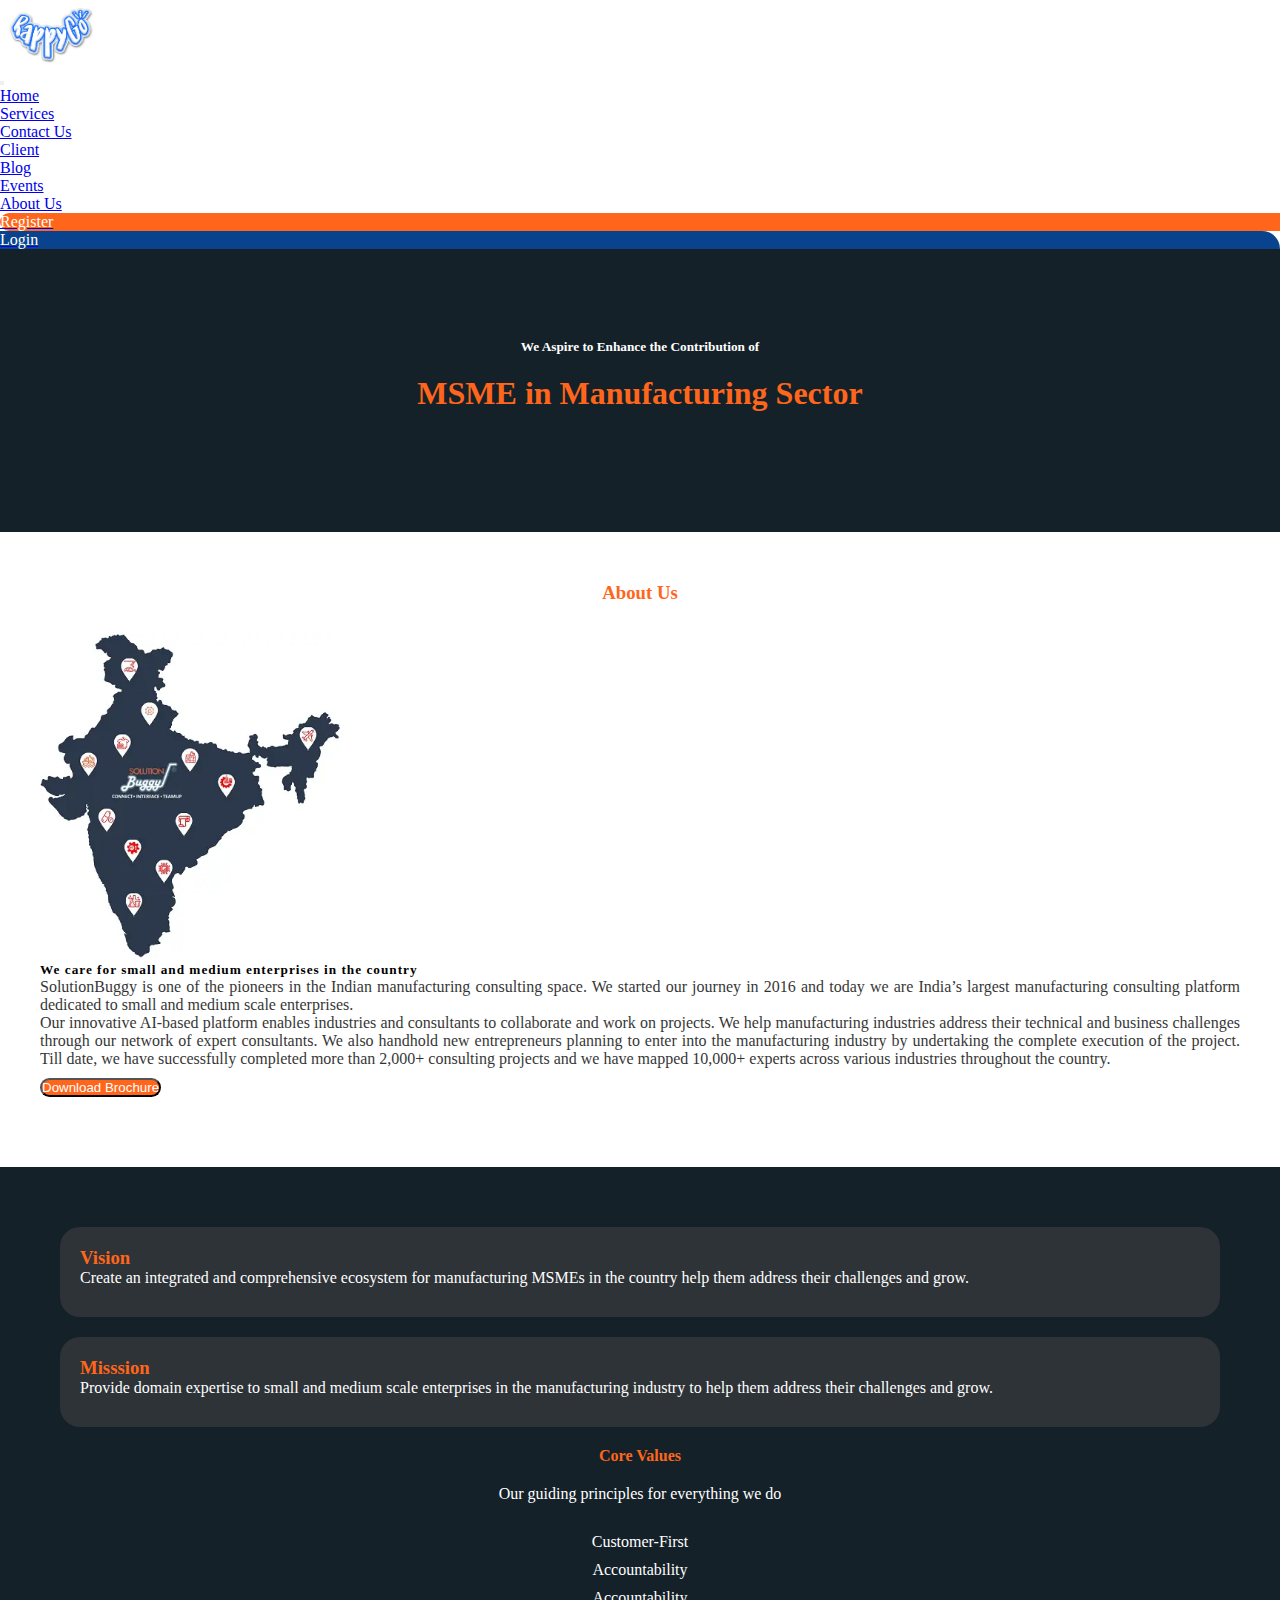
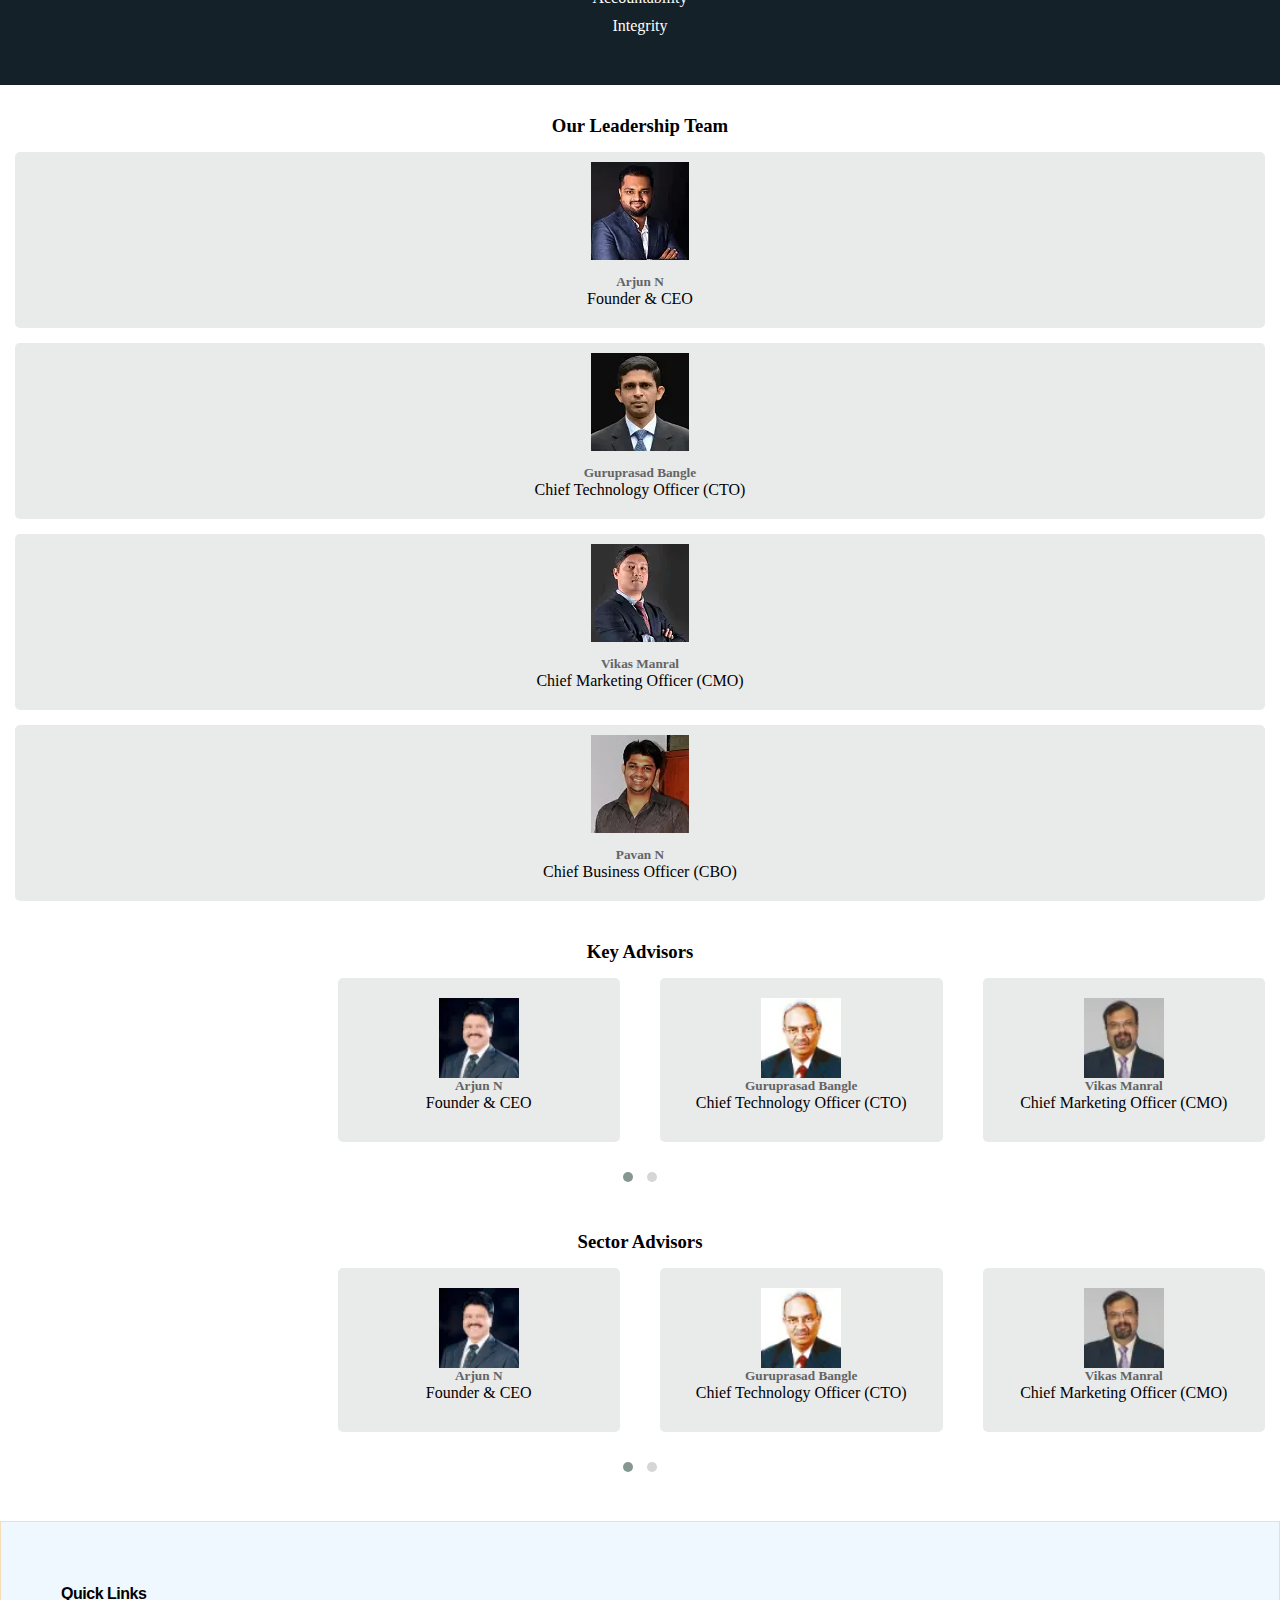
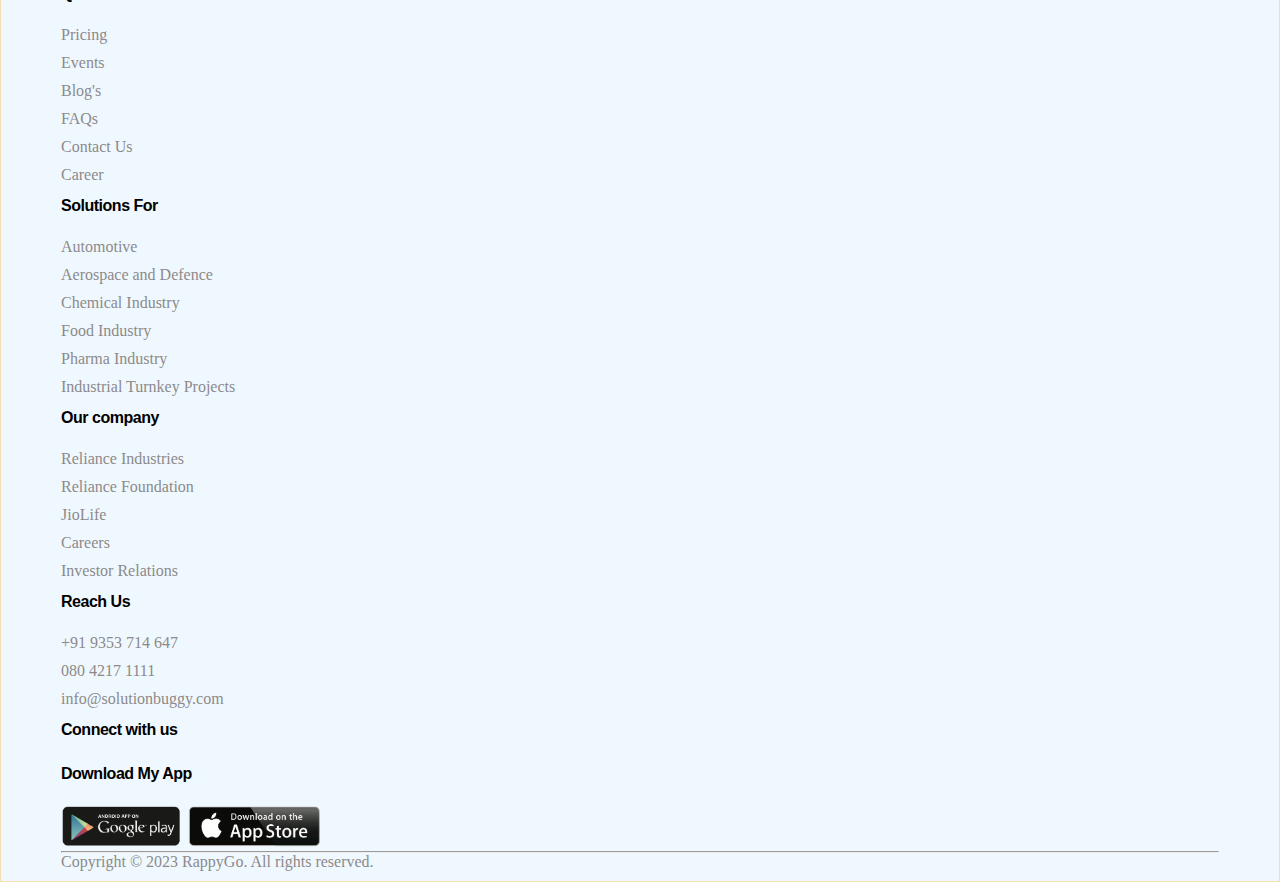
==== about.html @ e5d465ed "first commit" ====
<!DOCTYPE html>
<html lang="en">

<head>
    <meta charset="UTF-8">
    <meta http-equiv="X-UA-Compatible" content="IE=edge">
    <meta name="viewport" content="width=device-width, initial-scale=1.0">
    <title>RappyGo</title>
    <link href="https://cdn.jsdelivr.net/npm/bootstrap@5.0.2/dist/css/bootstrap.min.css" rel="stylesheet"
        integrity="sha384-EVSTQN3/azprG1Anm3QDgpJLIm9Nao0Yz1ztcQTwFspd3yD65VohhpuuCOmLASjC" crossorigin="anonymous">
    <link rel="stylesheet" href="https://cdnjs.cloudflare.com/ajax/libs/OwlCarousel2/2.3.4/assets/owl.carousel.min.css"
        integrity="sha512-tS3S5qG0BlhnQROyJXvNjeEM4UpMXHrQfTGmbQ1gKmelCxlSEBUaxhRBj/EFTzpbP4RVSrpEikbmdJobCvhE3g=="
        crossorigin="anonymous" referrerpolicy="no-referrer" />
    <link rel="stylesheet"
        href="https://cdnjs.cloudflare.com/ajax/libs/OwlCarousel2/2.3.4/assets/owl.theme.default.min.css"
        integrity="sha512-sMXtMNL1zRzolHYKEujM2AqCLUR9F2C4/05cdbxjjLSRvMQIciEPCQZo++nk7go3BtSuK9kfa/s+a4f4i5pLkw=="
        crossorigin="anonymous" referrerpolicy="no-referrer" />
    <link rel="stylesheet" href="https://cdnjs.cloudflare.com/ajax/libs/font-awesome/6.4.0/css/all.min.css"
        integrity="sha512-iecdLmaskl7CVkqkXNQ/ZH/XLlvWZOJyj7Yy7tcenmpD1ypASozpmT/E0iPtmFIB46ZmdtAc9eNBvH0H/ZpiBw=="
        crossorigin="anonymous" referrerpolicy="no-referrer" />
    <link rel="stylesheet" href="style.css">
</head>

<body>
    <!-- header section -->
    <section class="headersection">
        <div class="container">
            <div class="row">
                <div class="col-4">
                    <img src="./image/logo.jpg">
                    <!-- nav -->
                </div>
                <div class="butt navbar col-8">
                    <nav class="navbar navbar-expand-lg navbar-light ">
                        <div class=" container-fluid">

                            <button class="navbar-toggler" type="button" data-bs-toggle="collapse"
                                data-bs-target="#navbarNavDropdown" aria-controls="navbarNavDropdown"
                                aria-expanded="false" aria-label="Toggle navigation">
                                <span class="navbar-toggler-icon"></span>
                            </button>
                            <div class="collapse navbar-collapse" id="navbarNavDropdown">
                                <ul class="navbar-nav">
                                    <li class="nav-item">
                                        <a class="nav-link" aria-current="page" href="index.html">Home</a>
                                    </li>
                                    
                                    <li class="nav-item">
                                        <a class="nav-link" href="viewproject.html">Services</a>
                                    </li>
                                    <li class="nav-item">
                                        <a class="nav-link" href="contact.html">Contact Us</a>
                                    </li>
                                    <li class="nav-item">
                                        <a class="nav-link" href="client.html">Client</a>
                                    </li>
                                    <li class="nav-item">
                                        <a class="nav-link" href="blog.html">Blog</a>
                                    </li>
                                    <li class="nav-item">
                                        <a class="nav-link" href="event.html">Events</a>
                                    </li>
                                    <li class="nav-item">
                                        <a class="nav-link active" href="#">About Us</a>
                                    </li>
                                    <li class="nav-items">
                                        <a class="nav-link" href="#"><span class="text"> Register</span></a>
                                    </li>
                                    <li class="nav-itemss">
                                        <a class="nav-link" href="#"><span class="text">Login</span></a>
                                    </li>
                                </ul>
                            </div>
                        </div>
                    </nav>
                    <!--  -->
                </div>
            </div>
        </div>
    </section>
    <!--  -->


    <!-- about banner -->
    <section class="aboutbanner">
        <div class="container">
            <div class="row">
                <div class="col">
                    <h5>We Aspire to Enhance the Contribution of</h5>
                    <h1>MSME in Manufacturing Sector</h1>
                </div>
            </div>
        </div>
    </section>

    <!-- map section -->
    <section class="mapsection">
        <div class="container">
            <div class="row">
                <h3>About Us</h3>
                <div class="col-1"></div>
                <div class="col-3">
                    <img src="image/india-map.webp">
                </div>
                <div class="col-1"></div>
                <div class="col">
                    <h5>We care for small and medium enterprises in the country</h5>
                    <p>SolutionBuggy is one of the pioneers in the Indian manufacturing consulting space. We started our
                        journey in 2016 and today we are India’s largest manufacturing consulting platform dedicated to
                        small and medium scale enterprises.<br>

                        Our innovative AI-based platform enables industries and consultants to collaborate and work on
                        projects. We help manufacturing industries address their technical and business challenges
                        through our network of expert consultants. We also handhold new entrepreneurs planning to enter
                        into the manufacturing industry by undertaking the complete execution of the project. Till date,
                        we have successfully completed more than 2,000+ consulting projects and we have mapped 10,000+
                        experts across various industries throughout the country.</p>
                    <button type="button" class="btn">Download Brochure</button>
                </div>
                <div class="col-1"></div>
            </div>
        </div>
    </section>
    <!--  -->

    <!-- Vision -->
    <section class="vision">
        <div class="container">
            <div class="row">
                <div class="col-1"></div>
                <div class="vis col">
                    <h3>Vision</h3>
                    <p>Create an integrated and comprehensive ecosystem for manufacturing MSMEs in the country help them
                        address their challenges and grow.</p>
                </div>
                <div class="vis col">
                    <h3>Misssion</h3>
                    <p>Provide domain expertise to small and medium scale enterprises in the manufacturing industry to
                        help them address their challenges and grow.</p>
                </div>
                <div class="col-1"></div>
            </div>
            <div class="visi">
                <h4>Core Values</h4>
                <p>Our guiding principles for everything we do</p>
            </div>
            <div class="visionpara row">
                <div class="col">
                    <p><i class="fa-solid fa-check"></i>Customer-First</p>
                </div>
                <div class="col">
                    <p><i class="fa-solid fa-check"></i>Accountability</p>
                </div>
                <div class="col">
                    <p><i class="fa-solid fa-check"></i>Accountability</p>
                </div>
                <div class="col">
                    <p><i class="fa-solid fa-check"></i>Integrity</p>
                </div>
            </div>
        </div>
    </section>
    <!--  -->


    <!-- leader -->
    <section class="leader">
        <div class="container">
            <div class="row">
                <h3>Our Leadership Team</h3>
                <div class="col-1"></div>
                <div class="leadimg col">
                    <img src="image/Arjun.webp">
                    <h5>Arjun N</h5>
                    <p>Founder & CEO</p>
                </div>
                <div class="leadimg col">
                    <img src="image/Guru.webp">
                    <h5>Guruprasad Bangle</h5>
                    <p>Chief Technology Officer (CTO)</p>
                </div>
                <div class="leadimg col">
                    <img src="image/Vikas.webp">
                    <h5>Vikas Manral</h5>
                    <p>Chief Marketing Officer (CMO)</p>
                </div>
                <div class="leadimg col">
                    <img src="image/Pavan.webp">
                    <h5>Pavan N</h5>
                    <p>Chief Business Officer (CBO)</p>
                </div>
                <div class="col-1"></div>
            </div>
        </div>
    </section>

    <!-- owl cursoule -->
    <section class="leade">
        <div class="container">
            <div class="row">
                <h3>Key Advisors</h3>
                <div class="owl-carousel owl-theme">
                    <div class="col-1"></div>
                    <div class="owlleadimg col">
                        <img src="image/JacobCrasta.webp">
                        <h5>Arjun N</h5>
                        <p>Founder & CEO</p>
                    </div>
                    <div class="owlleadimg col">
                        <img src="image/ncAgarwal.webp">
                        <h5>Guruprasad Bangle</h5>
                        <p>Chief Technology Officer (CTO)</p>
                    </div>
                    <div class="owlleadimg col">
                        <img src="image/sanjay.webp">
                        <h5>Vikas Manral</h5>
                        <p>Chief Marketing Officer (CMO)</p>
                    </div>
                    <div class="owlleadimg col">
                        <img src="image/Devendra.webp">
                        <h5>Vikas Manral</h5>
                        <p>Chief Marketing Officer (CMO)</p>
                    </div>
                    <div class="owlleadimg col">
                        <img src="image/SCBajpai.webp">
                        <h5>Vikas Manral</h5>
                        <p>Chief Marketing Officer (CMO)</p>
                    </div>
                    <div class="owlleadimg col">
                        <img src="image/JacobCrasta.webp">
                        <h5>Arjun N</h5>
                        <p>Founder & CEO</p>
                    </div>
                    <div class="col-1"></div>
                </div>
            </div>
    </section>
    <!--  -->
    <!-- owl cursoule -->
    <section class="leade">
        <div class="container">
            <div class="row">
                <h3>Sector Advisors</h3>
                <div class="owl-carousel owl-theme">
                    <div class="col-1"></div>
                    <div class="owlleadimg col">
                        <img src="image/JacobCrasta.webp">
                        <h5>Arjun N</h5>
                        <p>Founder & CEO</p>
                    </div>
                    <div class="owlleadimg col">
                        <img src="image/ncAgarwal.webp">
                        <h5>Guruprasad Bangle</h5>
                        <p>Chief Technology Officer (CTO)</p>
                    </div>
                    <div class="owlleadimg col">
                        <img src="image/sanjay.webp">
                        <h5>Vikas Manral</h5>
                        <p>Chief Marketing Officer (CMO)</p>
                    </div>
                    <div class="owlleadimg col">
                        <img src="image/Devendra.webp">
                        <h5>Vikas Manral</h5>
                        <p>Chief Marketing Officer (CMO)</p>
                    </div>
                    <div class="owlleadimg col">
                        <img src="image/SCBajpai.webp">
                        <h5>Vikas Manral</h5>
                        <p>Chief Marketing Officer (CMO)</p>
                    </div>
                    <div class="owlleadimg col">
                        <img src="image/JacobCrasta.webp">
                        <h5>Arjun N</h5>
                        <p>Founder & CEO</p>
                    </div>
                    <div class="col-1"></div>
                </div>
            </div>
    </section>
    <!--  -->
    <!-- footer -->
    <section class="footer">    

        <div class="container-fluid">
            <div class="row">
              <div class="col">
                <h3>Quick Links</h3>
                <p>Pricing</p>
                <p>Events</p>
                <p>Blog's</p>
                <p>FAQs</p>
                <p>Contact Us</p>
                <p>Career</p>
              </div>
              <div class="col">
                <h3>Solutions For</h3>
                <p>Automotive</p>
                <p>Aerospace and Defence</p>
                <p>Chemical Industry</p>
                <p>Food Industry</p>
                <p>Pharma Industry</p>
                <p>Industrial Turnkey Projects</p>
               </div>
              <div class="col">
                <h3>Our company</h3>
                <p>Reliance Industries</p>
                <p>Reliance Foundation</p>
                <p>JioLife</p>
                <p>Careers</p>
                <p>Investor Relations</p>
              </div>
              <div class="col">
                <h3>Reach Us</h3>
                <p>+91 9353 714 647</p>
                <p>080 4217 1111</p>
                <p>info@solutionbuggy.com</p>
              </div>
              <div class=" text-center col-3">
                <h3>Connect with us</h3>
                <div class="icon justify-content-center">
                <a href="https://www.youtube.com/?gl=IN" target="blank"><i class="fa-brands fa-youtube"></i></a>
                <a href="https://www.instagram.com/" target="blank"><i class="fa-brands fa-square-instagram"></i></a>
                <a href="https://twitter.com/?lang=en-in " target="blank"><i class="fa-brands fa-square-twitter"></i></a>
                <a href="#" target="blank"><i class="fa-brands fa-facebook"></i></a>
                <a href="#" target="blank"><i class="fa-solid fa-envelope"></i></a>
            </div> 
            <h3>Download My App</h3>
            <a href="#"><img src="/image/Google-Play-App-Store-PNG-Transparent-Image.png"></a>
              </div>
            </div>
        </div>
        <hr>
        <div class="container-fluid">
            <div class="row">
                <div class="col-6">
                    <p>Copyright © 2023 RappyGo. All rights reserved.</p>
                </div>
            </div>
        </div>  
    </section>
    <!-- End -->

    <!-- Script section -->
    <script src="https://cdn.jsdelivr.net/npm/bootstrap@5.0.2/dist/js/bootstrap.bundle.min.js"
        integrity="sha384-MrcW6ZMFYlzcLA8Nl+NtUVF0sA7MsXsP1UyJoMp4YLEuNSfAP+JcXn/tWtIaxVXM"
        crossorigin="anonymous"></script>
    <script src="https://cdnjs.cloudflare.com/ajax/libs/jquery/3.5.1/jquery.min.js"
        integrity="sha512-bLT0Qm9VnAYZDflyKcBaQ2gg0hSYNQrJ8RilYldYQ1FxQYoCLtUjuuRuZo+fjqhx/qtq/1itJ0C2ejDxltZVFg=="
        crossorigin="anonymous" referrerpolicy="no-referrer"></script>
    <script src="https://cdnjs.cloudflare.com/ajax/libs/OwlCarousel2/2.3.4/owl.carousel.min.js"
        integrity="sha512-bPs7Ae6pVvhOSiIcyUClR7/q2OAsRiovw4vAkX+zJbw3ShAeeqezq50RIIcIURq7Oa20rW2n2q+fyXBNcU9lrw=="
        crossorigin="anonymous" referrerpolicy="no-referrer"></script>

    <script>
        var owl = $('.owl-carousel');
        owl.owlCarousel({
            items: 4,
            loop: true,
            margin: 10,
            autoplay: true,
            autoplayTimeout:1000,
            autoplayHoverPause: true
        });
        $('.play').on('click', function () {
            owl.trigger('play.owl.autoplay', [1000])
        })
        $('.stop').on('click', function () {
            owl.trigger('stop.owl.autoplay')
        })
    </script>
    <!--  -->
</body>

</html>
---- style.css ----
*{
    margin: 0%;
    padding: 0%;
    box-sizing: border-box;
}

.headersection img{
    width: 100px;
    height: 60px;
    margin-top: 5px;
}
.navbar li{
    padding-right: 20px;
}

.nav-items{
    border-radius: 20px 0px 0px 20px;
    background-color: #FF661B;
    color: white;
}
.nav-items:hover{
    border-radius: 20px 0px 0px 20px;
    background-color: #ffffff;
    border: 2px solid #FF661B;

}
.text{
    color: white;
}
.text:hover{
    color: rgb(0, 0, 0);
}
.nav-itemss{
    background-color: #0A438D;
    color: white;
    border-radius: 0px 20px 0px 0px;
}
.nav-itemss:hover{
    background-color: #ffffff;
    color: white;
    border: 2px solid #0A438D;
 
}
.banner{
   display: flex;
   align-items: center;
   justify-content: space-evenly;
   padding: 70px;
   background-color: rgb(133, 209, 244);
   margin-bottom: 30px;
}
.banner h4{
    text-align: center;
}
.projects{
    margin: 10px;
    padding: 10px;
    border: 1px solid rgb(255, 255, 255);
    border-radius: 10px;
}
.formsec{
    padding: 30px;
    background-color: rgb(237, 235, 235);
    border-radius: 40px;
}
form{
    text-align: center;
}
form input{
    padding: 10px;
    border-radius: 10px;
    margin: 7px;
    width: 70%;
}
.forms{
 width: 60px;
 margin-bottom: 20px;
}
.awards{
    margin-bottom: 30px;
    padding: 20px;
}
.awards h3,h4{
text-align: center;
margin-bottom: 20px;
}
.awards img{
    width: 100%;
    height: 200px;
    margin: 10px;
    padding: 10px;
    border: 1px solid rgb(247, 245, 245);
    background-color: rgb(247, 245, 245);
}
.food{
    color: #0A438D;
}
.about{
    padding: 30px;
    background-color:#142129;
    margin-bottom: 30px;
    color: white;
}
.about i{
    color: #FF661B;
}
.about h3{
    margin-bottom: 30px;
}
.about h4{
    text-align: start;
}
.about p{
    text-align: justify;
    letter-spacing: 1.5px;
}
.companies{
    margin-bottom: 30px;
}
.companies h3{
    text-align: center;
    margin-bottom: 30px;
}
.companies img{
    width: 100px;
    margin: 10px;
}
.color{
    color: #FF661B;
}
.sector button{
    background-color: #FF661B;
    border-radius: 20px;
    color: white;
}
.sector h3{
    margin-bottom: 30px;
}
.sector{
    text-align: center;
    padding: 60px;
    background-color: rgb(237, 235, 235);
}
.sector button:hover{
    background-color: #142129;
    border-radius: 20px;
    color: white;
}

.backimg{
    text-align: center;
    background-color: rgb(237, 235, 235);
    margin-bottom: 30px;
    padding-bottom: 60px;
}
.backimg img{
    
    margin: auto;
    width: 200px;
    height: 180px;
    margin-bottom: 10px;
}
.card{
    padding: 15px;
    box-shadow: 1px 1px 3px 3px rgb(202, 200, 200);
    margin: 10px;
}
.service{
    margin-bottom: 30px;
}
.service h3{
text-align: center;
margin-bottom: 20px;
}
.cards{
    text-align: center;
    padding: 10px;
    margin: 10px;
    border: 1px solid rgb(224, 221, 221);

}
.cards img{
    width: 70px;
    height: 70px;
}
.consulting{
    padding: 40px;
    margin-bottom: 30px;
    background-color: rgb(237, 235, 235);
}
.consulting button{
    color: white;
    background-color: #FF661B;
    border-radius: 20px;
}
.consulting button:hover{
    color: white;
    background-color: #216189;;
    border-radius: 20px;
}
.but button{
    color: #142129;
    background-color: rgb(225, 224, 223);
    border-radius: 0px;
}
.but button:hover{
    border-radius: 0px;
}
.across h3{
    text-align: center;

}
.across{
    margin-bottom: 30px;

}
.across button{
    margin: auto;
    display: flex;
    align-items: center;
    color: white;
    background-color: #FF661B;
    border-radius: 20px;
}
.colimg img{
    margin: auto;
    width: 100%;
    height: 250px;
    text-align: center;
    padding: 10px;
    margin: 10px;
}
.colimg img:hover{
    width: 100%;
    height: 250px;
    text-align: center;
    padding: 20px;
    margin: 10px;
}
.business{
    margin-bottom: 30px;
}
.business h3{
    text-align: center;
}
.car{
    box-shadow: 1px 1px 3px 3px rgb(202, 200, 200);
    margin: 10px;
    padding-bottom: 20px;
}
.car h5,p{
    margin-bottom: 10px;
}
.car img{
    text-align: center;
    width: 100%;
    height: 200px;
    margin-bottom: 10px;
}
.business{
    text-align: center;

}


/*  */


.footer h3{
    margin-bottom: 20px;
    font-family: JioType,helvetica,arial,sans-serif;
    font-weight: 900;
    text-transform: none;
    font-size: 1rem;
    letter-spacing: -.48px;
    line-height: 1.5;
}
.footer i{
    font-size: 25px;
}
.footer{
    border: 1px solid wheat;
    background-color: aliceblue;

    padding: 60px 60px 0 60px;
}
.footer p{
    text-align: justify;
}
.footer img{
    border-radius: 0;
    width: 260px;
}
.footer p{
    color: rgb(140, 138, 138);
}
.footer p:hover{
    color: #FF661B;
    
}

/* about section css */
.aboutbanner{
    margin-bottom: 10px;
    padding: 90px;
    background-color: #142129;
}
.aboutbanner :nth-child(1){
    color: white;
    padding-bottom: 10px;
    text-align: center;
}
.aboutbanner :nth-child(2){
    color: #FF661B;
    padding-top: 10px;
    text-align: center;
}
.mapsection{
    padding: 40px;
    margin-bottom: 30px;
}
.mapsection h3{
 text-align: center;
 margin-bottom: 30px;
 color: #FF661B;
}
.mapsection h5{
    text-align: justify;
    letter-spacing: 1px;
}
.mapsection p{
    opacity: 0.8;
    text-align: justify;
}
.mapsection img{
    width: 300px;
}
.mapsection button{
    background-color: #FF661B;
    color: white;
    border-radius: 20px;
}
.mapsection button:hover{
    color: white;
    background-color: #142129;
}
.vision{
    padding: 40px;
    background-color: #142129;
    margin-bottom: 30px;
}
.visi{
    margin-bottom: 30px;
}
.visi h4
{
    color: #FF661B;
    text-align: center;
}
.visi p{
    color: white;
    text-align: center;
}
.vis{
    background-color: #2e3337;
    padding: 20px;
    margin: 20px;
    border-radius: 20px;
    
}
.vis p{
    letter-spacing: 0px;
    word-spacing: 0px;
    color: white;
    text-align: left;
}
.vis h3{
    color: #FF661B;
}
.visionpara p{
    text-align: center;
    color: white;
}
.visionpara i{
    color: #FF661B;
}
.leader{
    margin-bottom: 40px;
}
.leader h3{
        text-align: center;
}
.leade{
    margin-bottom: 40px;
}
.leade h3{
        text-align: center;
}
.leadimg{
    text-align: center;
    padding: 10px;
    margin: 15px;
    background-color: #e9ebeb;
    border-radius: 5px;
}
.leadimg h5{
    color: #636465;
}
.leadimg img{
    margin-bottom: 10px;
}
.leadimg p{
    text-align: center;
}
.owlleadimg{
    text-align: center;
    padding: 20px;
    margin: 15px;
    background-color: #e9ebeb;
    border-radius: 5px;
}
.owlleadimg h5{
    color: #636465;
}
.owlleadimg img{
    width: 80px !important;
    text-align: center;
    margin: auto;
    
}
.owlleadimg p{
    text-align: center;
}


/* event section */

.eventbanner{
    margin-bottom: 30px;
    padding: 90px;
    background-color: #142129;
    text-align: center;
}
.eventbanner p{
    color: white;
    text-align: center;
}
.eventbanner h1{
    margin-bottom: 20px;
    color:#FF661B;
    text-align: center;
}
.webinar h3{
    text-align: center;
    color: #FF661B;
    font-weight: 900;
    padding-bottom: 10px;
}

.webinar p{
    padding-bottom: 30px;
    text-align: center;
}

.webi{
    margin: 5px;
    box-shadow: 1px 1px 3px 3px rgb(202, 200, 200);
    text-align: center;
    border-radius: 20px;
    padding-bottom: 20px;
    margin-bottom: 40px;
}

.webi button{
    padding: 10px;
    border: none;
    background-color: #FF661B;
    color: white;
    border-radius: 20px;
}
.webi img{
    border-radius: 20px 20px 30px 30px;
    width: 100%;
    height: 80%;
    padding-bottom: 20px;
}

.Previous{
    margin-bottom: 30px;
    text-align: center;
}
.Previous h3{
    text-align: center;
    color: #FF661B;
    font-weight: 900;
    padding-bottom: 30px;
}
/* .Previous iframe{
    width: 90%;
    height: 200px;
} */



/* blog section */

.exportsection{
    margin: 10px;
    margin-bottom: 30px;
}
.exportsection img{
    width:100%;
    height: 350px;
    margin-bottom: 20px;
}
.exportsection img:hover{
    width:100%;
    height: px;
    margin-bottom: 20px;
    box-shadow: 1px 1px 3px 3px rgb(202, 200, 200);
}
.exportsection h3{
    font-weight: 700;
}
.exportsection p{
    text-align: justify;
}
.exportsection button{
    padding: 10px;
    border: none;
    background-color: #FF661B;
    color: white;
    border-radius: 10px;
}
.eco button{
    background-color: #142129;
    color: #e9ebeb;
}

.sechead{
    margin-top: 15px;
}

.sectorsection img{
    width: 100%;
    height:300px;
    padding: 30px;
    border-radius: 40px;
}
.sectorsection img:hover{
    width: 100%;
    height:300px;
    padding:5px;
    border-radius: 20px;
}


/* contact forms */

.contacts{
    margin-bottom: 30px;
    padding:40px;
    background-color:#1f5f84;
}
.contacts h3{
    text-align: center;
    margin-bottom: 15px;
    color: white;
    font-weight: 700;
}

.contactform{
    background-color: #bdd3d3;
    padding: 30px;
    font-weight: 600;
    border-radius: 15px;
    max-width: 100%;
}
.mapsect{
background-color: #bdd3d3;
}
.mapsect i{
    color:#0A438D;
}
.maplocation{
   margin-top: 40px;
   display: flex;
   flex-direction: column;
   align-items: center;
   
}
.maplocation h3{
    text-align: justify;
    padding-bottom: 15px;
}
.maplocation p{
    font-weight: 500;
    font-size: 18px;
    text-align: center;
    padding-bottom: 15px;
}
.maplocation h3{
    font-weight: 700;
}

/* client section */

.clientcontentsec{
    padding: 30px;
    background-color: #1f5f84;
    color: white;

}
.clientcontentsec h2{
    text-align: center;
    padding-bottom: 15px;
    font-weight: 600;
}
.clientcontentsec p{
    text-align: justify;
}
.clientsecimg{
    margin-bottom: 30px;
}
.clientsecimg img{
    width: 200px;
    height: 100px;
}
.clientsectionimg{
    border:1px solid rgb(209, 207, 207);
    margin: 10px;
    padding: 10px; 
    text-align: center;

}

/* service */

.sectorsection1{
    background-color: #144b6b;
    padding: 60px;
    margin-bottom: 30px;
    text-align: center;
}
.sectorsection1 h1{
    color: white;
    font-weight: 700;
    margin-bottom: 10px;
}
.sectorsection1 p{
    text-align: center;
    color: #d9dadc;
}
.sectorsection1 button{
    background-color: green;
    padding: 10px;
    width: 130px;
    color: white;
    border: none;
}
.sectorsection1 button:hover{
    background-color:#FF661B;
    padding: 10px;
    width: 130px;
    color: white;
    border: none;
}
.sectorourservice h2{
    text-align: center;
    margin-bottom: 10px;
    color: #216189;
}
.sectorourservice h4{
    color: #216189;
}
.sectorourservice{
    margin-bottom: 30px;
}
.sectorourservice img{
    height: 400px;
    width: 100%;
    padding-bottom: 10px;
}
/* .sectorourservice img:hover{
    height: 400px;
    width: 100%;
    padding-bottom: 10px;
    padding: 15px;
} */

/* backgroung img */
.backimg{
background-color: white;
}
.backimg h5{
    font-weight: 700;
    font-size: 45px;
    border-bottom: 1px solid white;
    padding-bottom: 20px;
}
.backimg p{
    text-align: center;
    font-weight: 500;
    font-size: 20px;
}
.backbutton{
    padding: 10px;
    border: none;
    background-color: #ffffff;
    color: rgb(0, 0, 0);
    border-radius: 10px;  
    margin-bottom: 20px;
}
.backimgs{
    width: 100% !important;
    height: 500px !important;
    
}
@media screen and (min-width:320px) and (max-width:600px) {

    .rows{
        display: grid;
        width: 100%;
        grid-template-columns: auto;
    }
    
    .backimg img{
    
        margin: auto;
        width: 100% !important;
        height: 300px !important;
        margin-bottom: 10px;
    }
    .sectorsection1{
        padding: 15px;
    }
    .sectorourservice img{
        width: 100% !important;
        height: 200px !important;
    }
    .sectorourservice{
        display: grid !important;
        grid-template-columns: auto !important;
    }
    .banner{
        width: 100%;
    }
    .formsec{
        width: 100%;
    }
    .colimg img{
        width: 300px;
        height: 200px;
    }
    .business{
        display: grid;
        grid-template-columns: auto;
    }
    .car{
        display: grid;
        grid-template-columns: auto;
        padding: 20px;
        margin: auto;
        width: 100%;
        height: 100%;
    }
    .about{
       padding: 5px;
    }
    .about p{
        letter-spacing:normal;
        align-items:start;
        padding: 0;
    }
    .awards img{
        height: 90px;
    }
    .awards{
        padding: 0px;
    }
    
    .headersection img{
        width: 300px;
        height: 100px;
    }
    .butt{
        margin-top: 90px;
        padding-left: 50px;
    }
    .banner{
        padding: 10px 0px 10px 0px;
    }
    .banner h2,p{
        text-align: center;
    }
    .col-7{
        width: 100% !important;
    }
   .footer img{
    width: 200px;
   }
  .mapsection img{
    width: 200px;
  }
  .mapsection p{
    letter-spacing: 0px;
    text-align: start;
  }
  .mapsection iframe{
    width: 248px;
    height: 248px;
  }
  .leader{
    width: 100x;
  }
  .leade{
    width: 100%;
  }
  .owlleadimg img{
    width: 40px !important;
  }
  .owlleadimg h5{
    font-size: 12px;
  }
  .owlleadimg p{
    font-size: 8px;
  }
    .owlleadimg{
    width: 100%;
    height: 170px;
  }
.eventbanner{

    margin-bottom: 30px;
    padding: 20px;
    background-color: #142129;
    text-align: center;
}
  .exportsection img{
    width:100%;
    height: 247px;
    margin-bottom: 20px;
}

.sectorsection {
    text-align: center;
}
.sectorimg{
    display: grid;
    grid-template-columns: auto;
}
.contactform{
    background-color: #bdd3d3;
    padding: 10px;
    width: 500px;
    font-weight: 600;
    border-radius: 15px;
    max-width: 100%;
}
}


@media screen and (min-width:600px) and (max-width:800px) {

    .rows{
        display: grid;
        width: 100%;
        grid-template-columns: auto auto;
    }
    .backimg img{
        width: 70px;
        height: 50px;
    }
    .banner{
        width: 100%;
    }
}
@media screen and (min-width:800px) and (max-width:1000px) {

    .rows{
        display: grid;
        width: 100%;
        grid-template-columns: auto auto;
    }
    .backimg img{
        width: 70px;
        height: 50px;
    }
    .banner{
        width: 100%;
    }
    
}
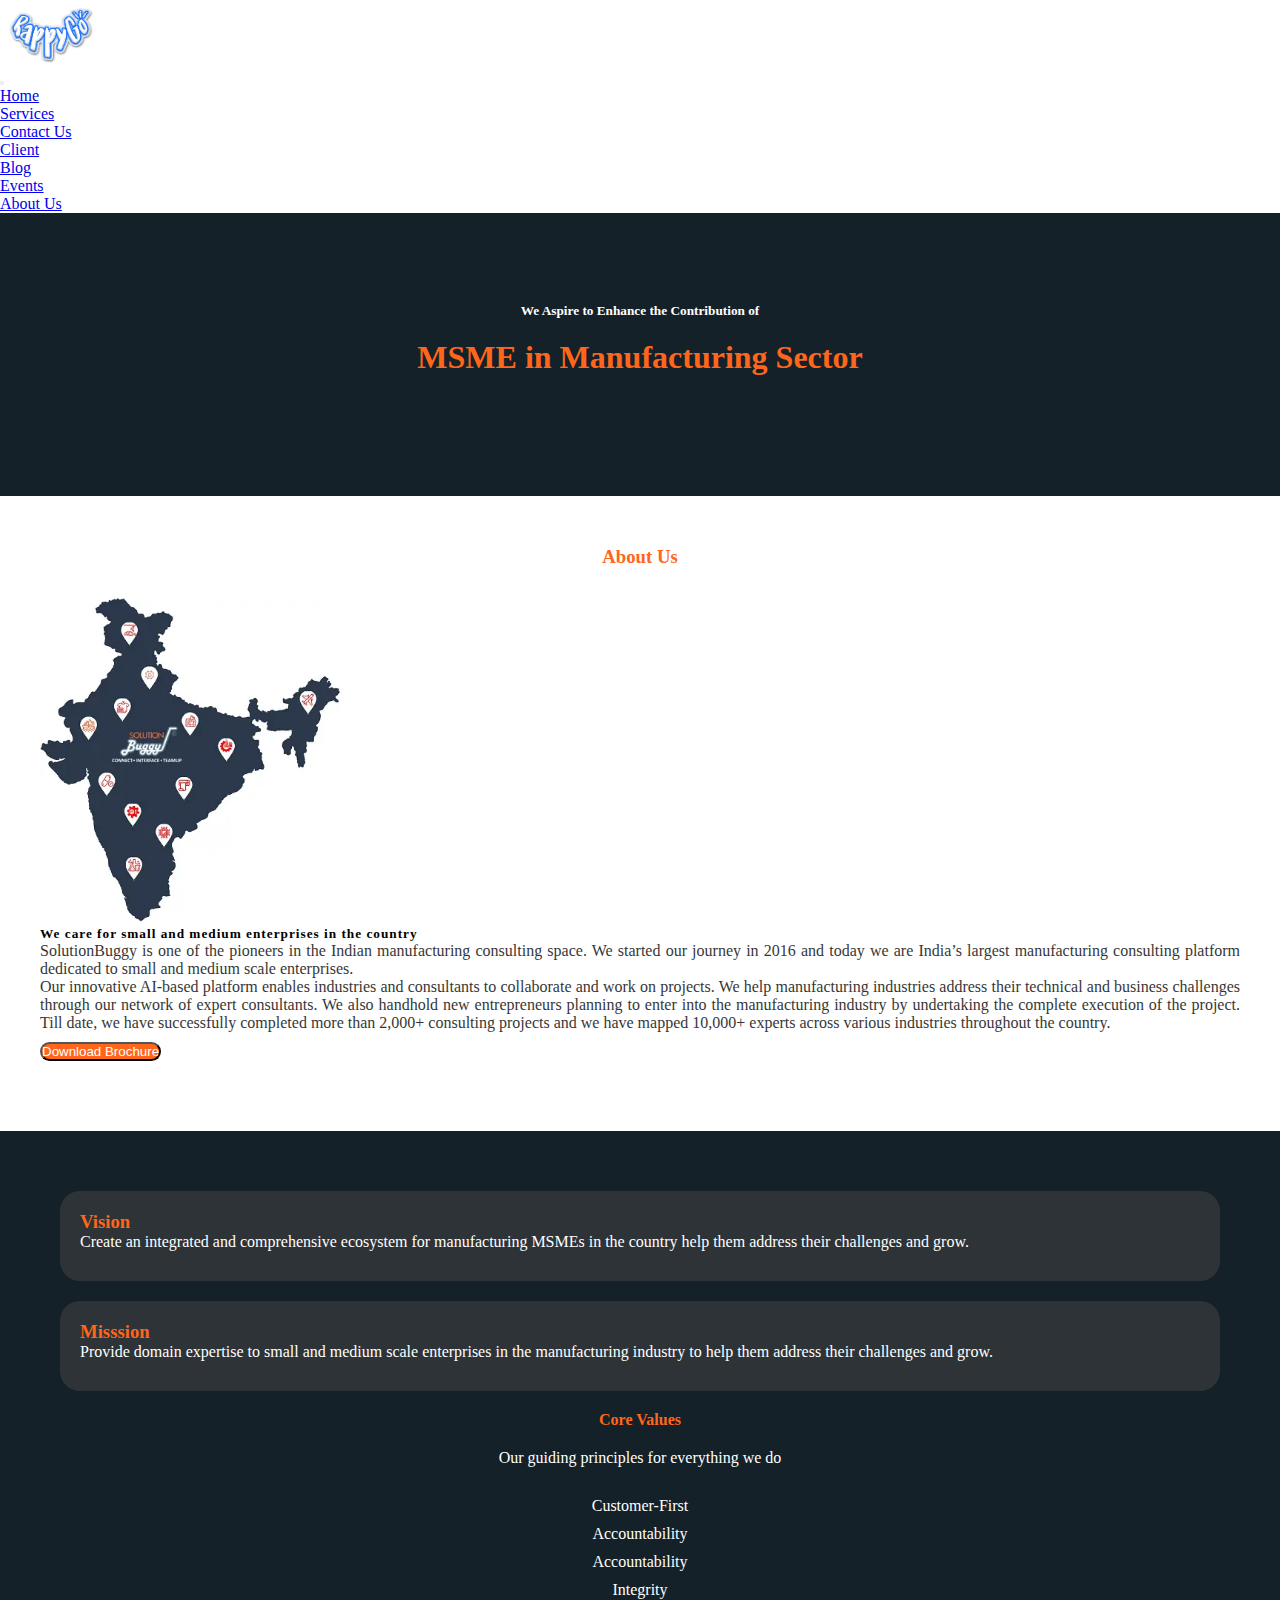
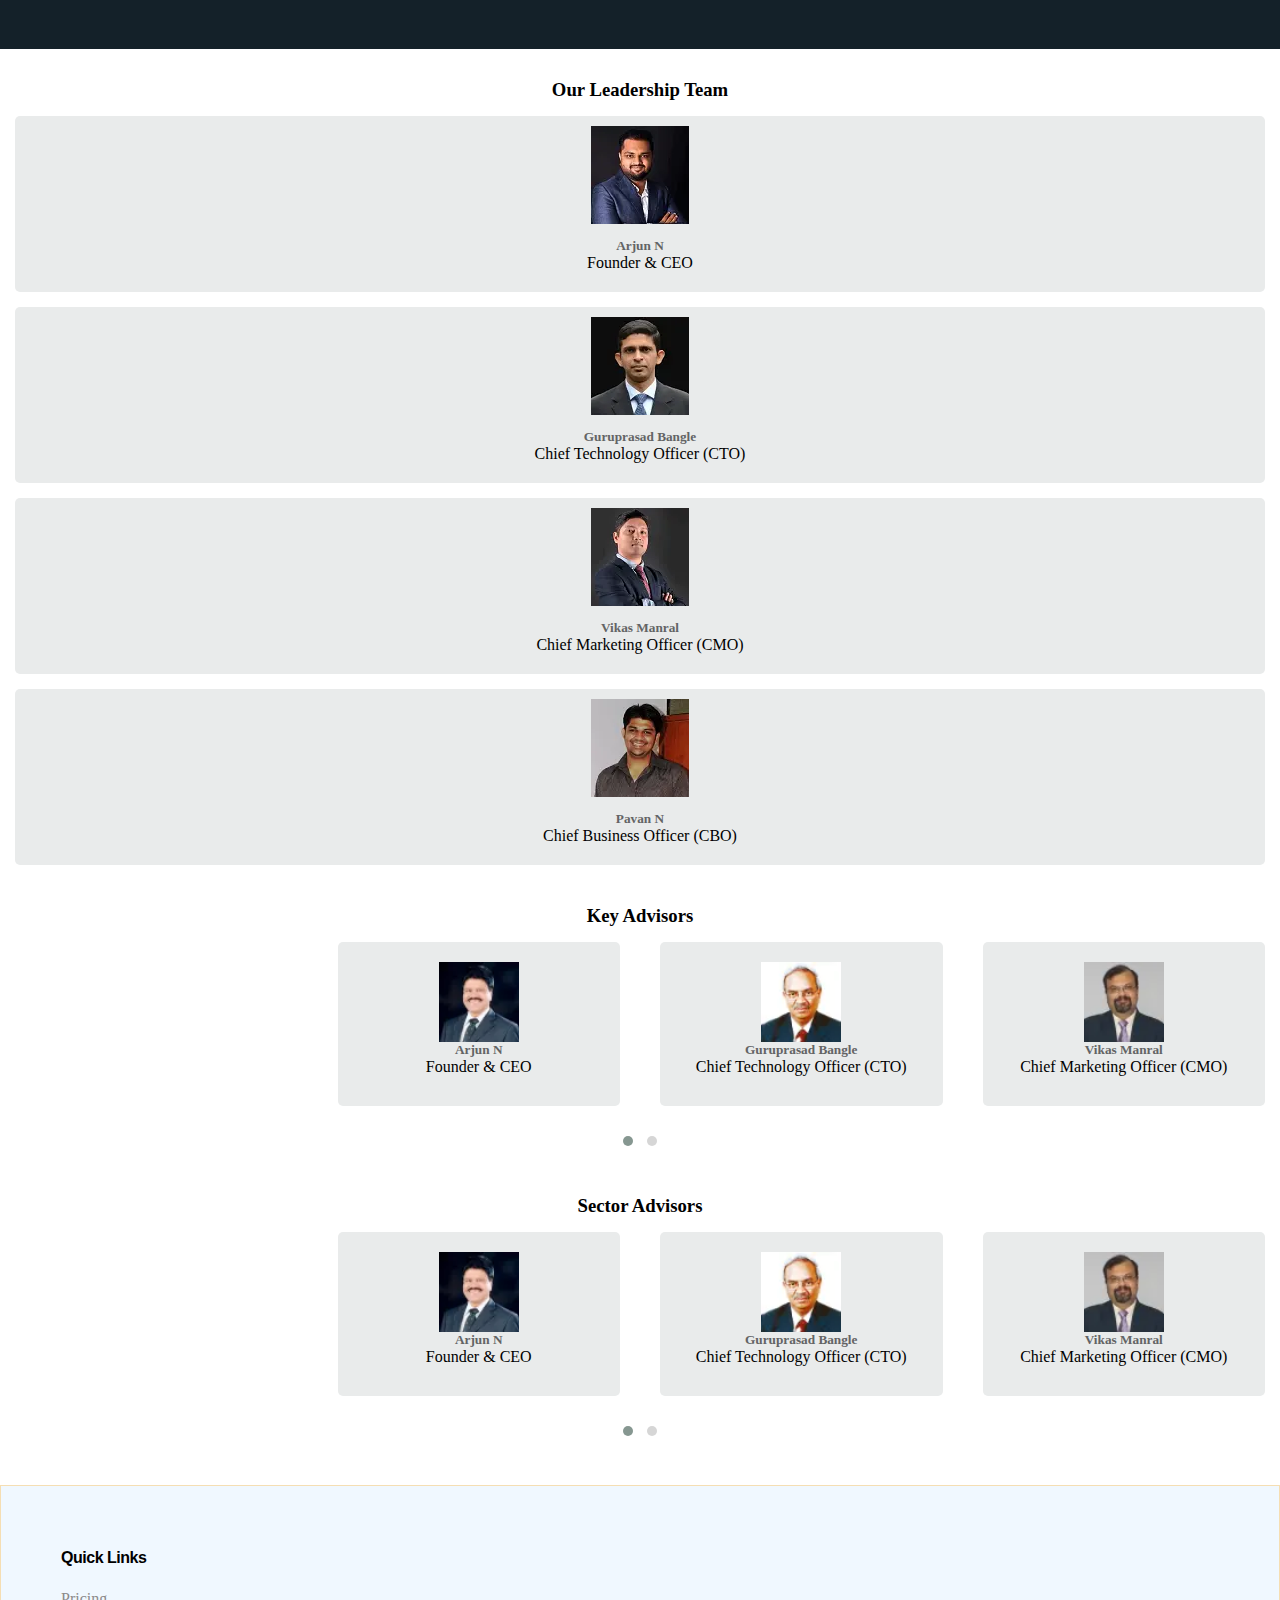
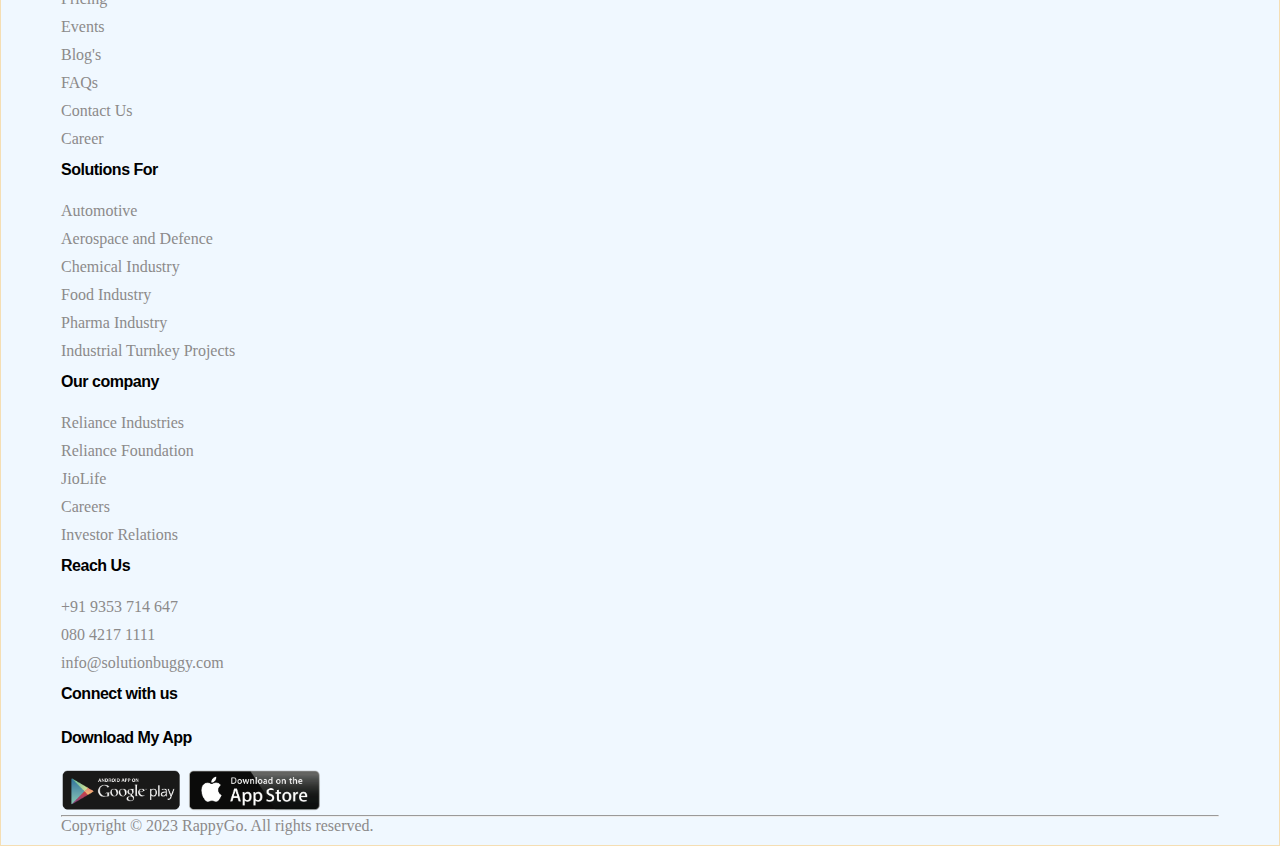
==== commit 386a8477: "second" ====
--- a/about.html
+++ b/about.html
@@ -5,7 +5,7 @@
     <meta charset="UTF-8">
     <meta http-equiv="X-UA-Compatible" content="IE=edge">
     <meta name="viewport" content="width=device-width, initial-scale=1.0">
-    <title>RappyGo</title>
+    <title>Food</title>
     <link href="https://cdn.jsdelivr.net/npm/bootstrap@5.0.2/dist/css/bootstrap.min.css" rel="stylesheet"
         integrity="sha384-EVSTQN3/azprG1Anm3QDgpJLIm9Nao0Yz1ztcQTwFspd3yD65VohhpuuCOmLASjC" crossorigin="anonymous">
     <link rel="stylesheet" href="https://cdnjs.cloudflare.com/ajax/libs/OwlCarousel2/2.3.4/assets/owl.carousel.min.css"
@@ -63,12 +63,12 @@
                                     <li class="nav-item">
                                         <a class="nav-link active" href="#">About Us</a>
                                     </li>
-                                    <li class="nav-items">
+                                    <!-- <li class="nav-items">
                                         <a class="nav-link" href="#"><span class="text"> Register</span></a>
                                     </li>
                                     <li class="nav-itemss">
                                         <a class="nav-link" href="#"><span class="text">Login</span></a>
-                                    </li>
+                                    </li> -->
                                 </ul>
                             </div>
                         </div>
--- a/style.css
+++ b/style.css
@@ -841,6 +841,9 @@
     height: 247px;
     margin-bottom: 20px;
 }
+.text-center{
+    display: contents;
+}
 
 .sectorsection {
     text-align: center;
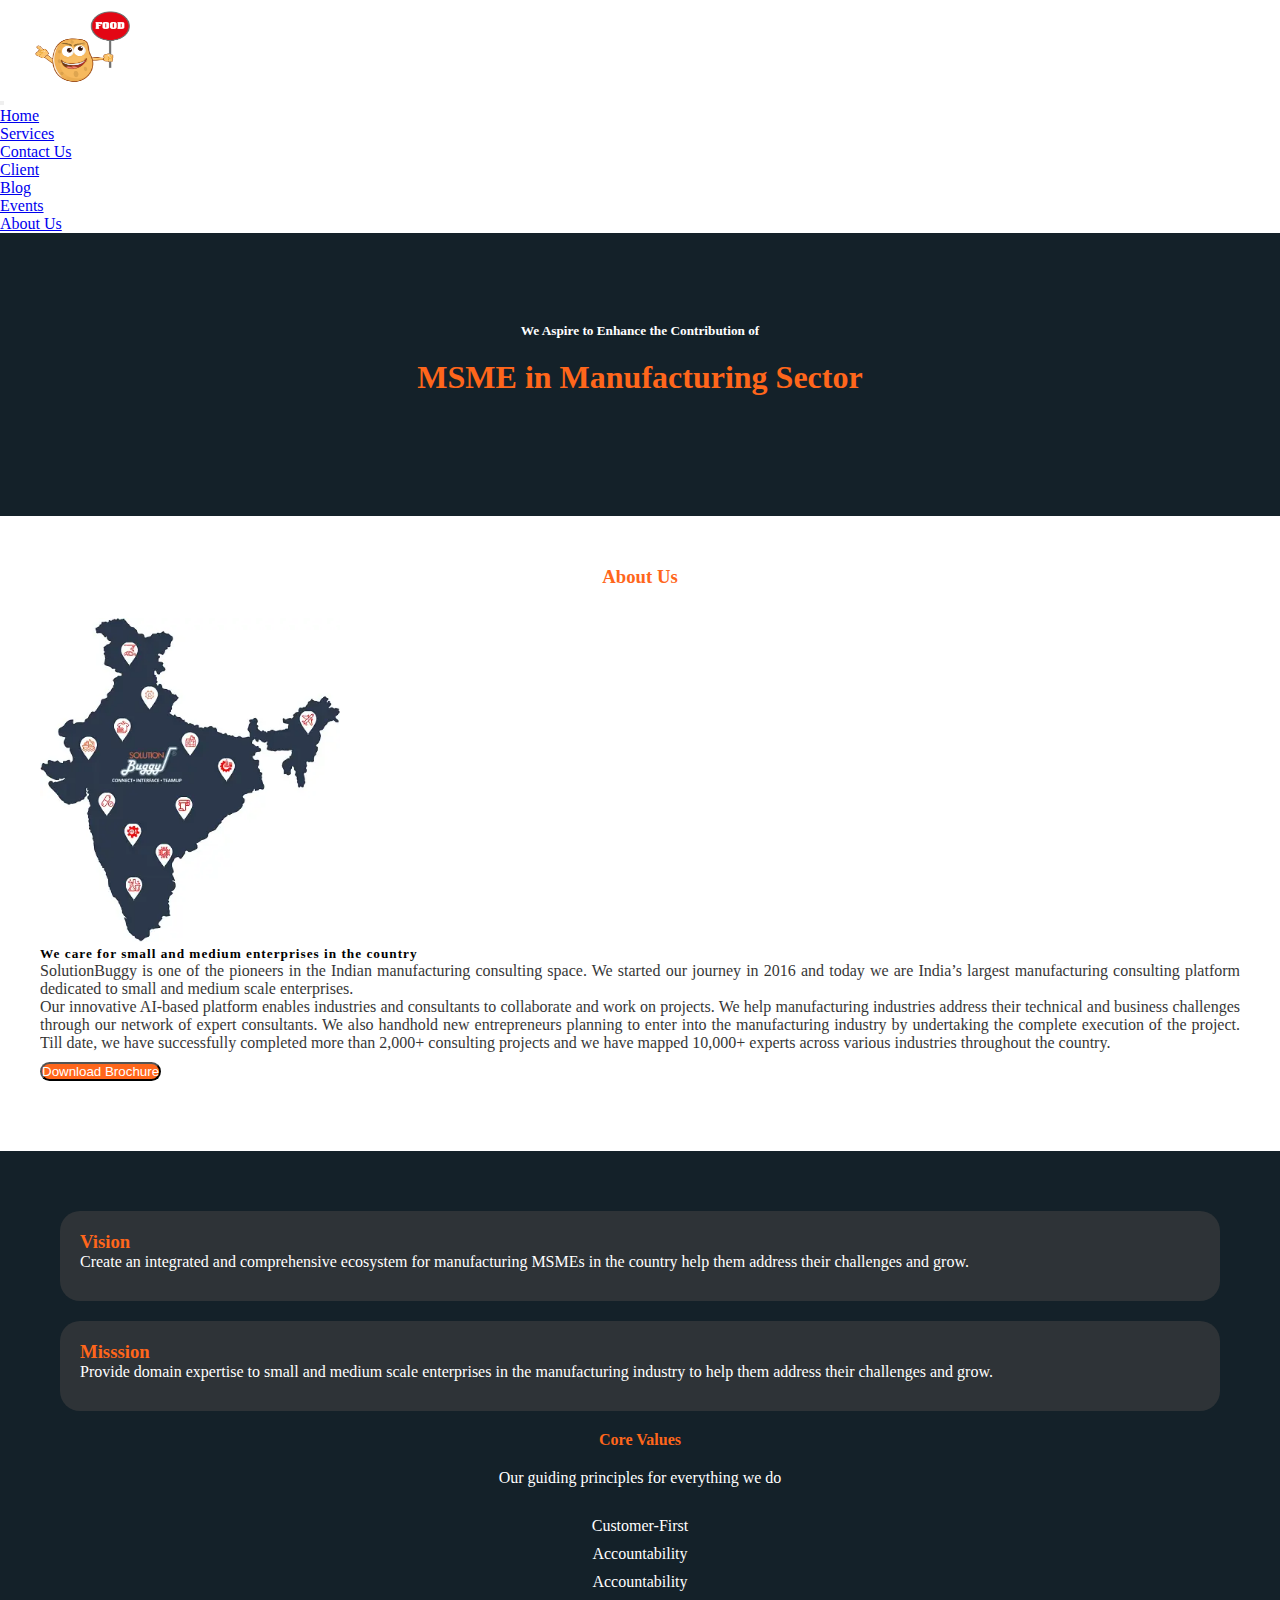
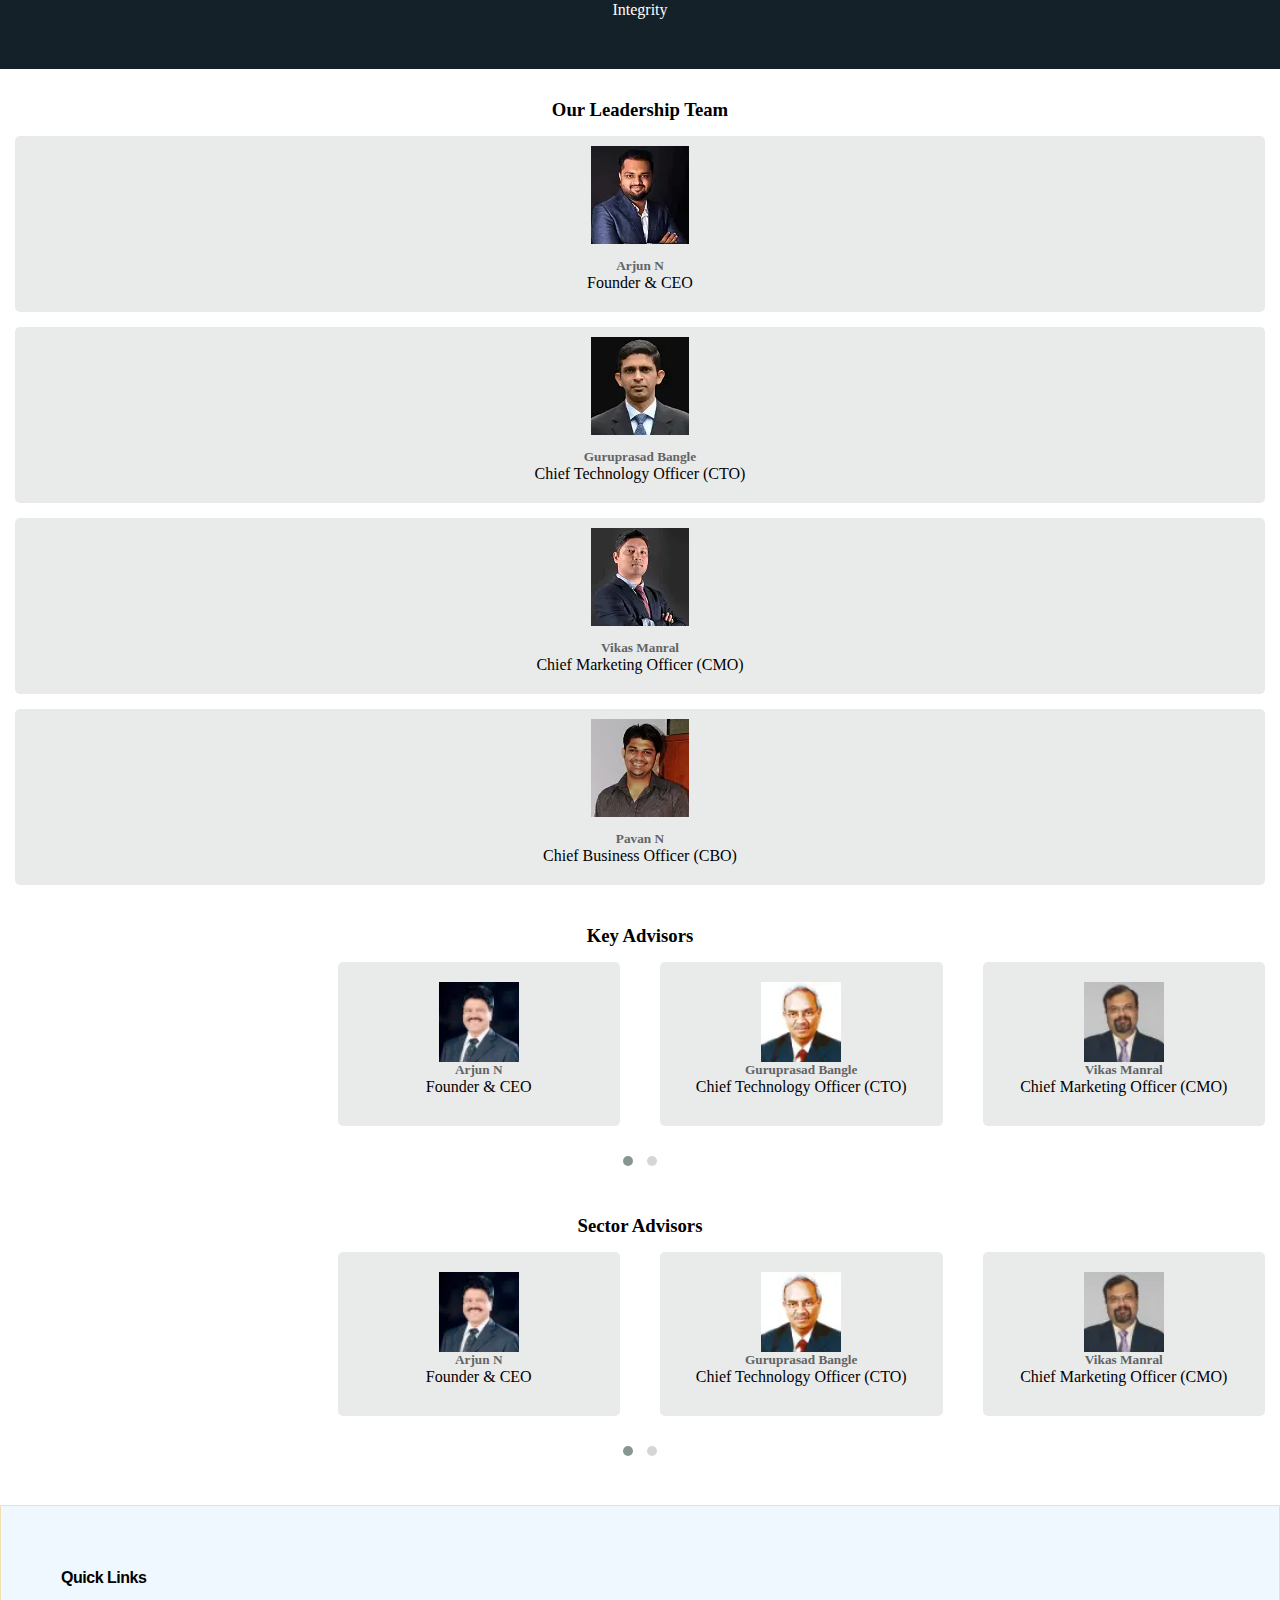
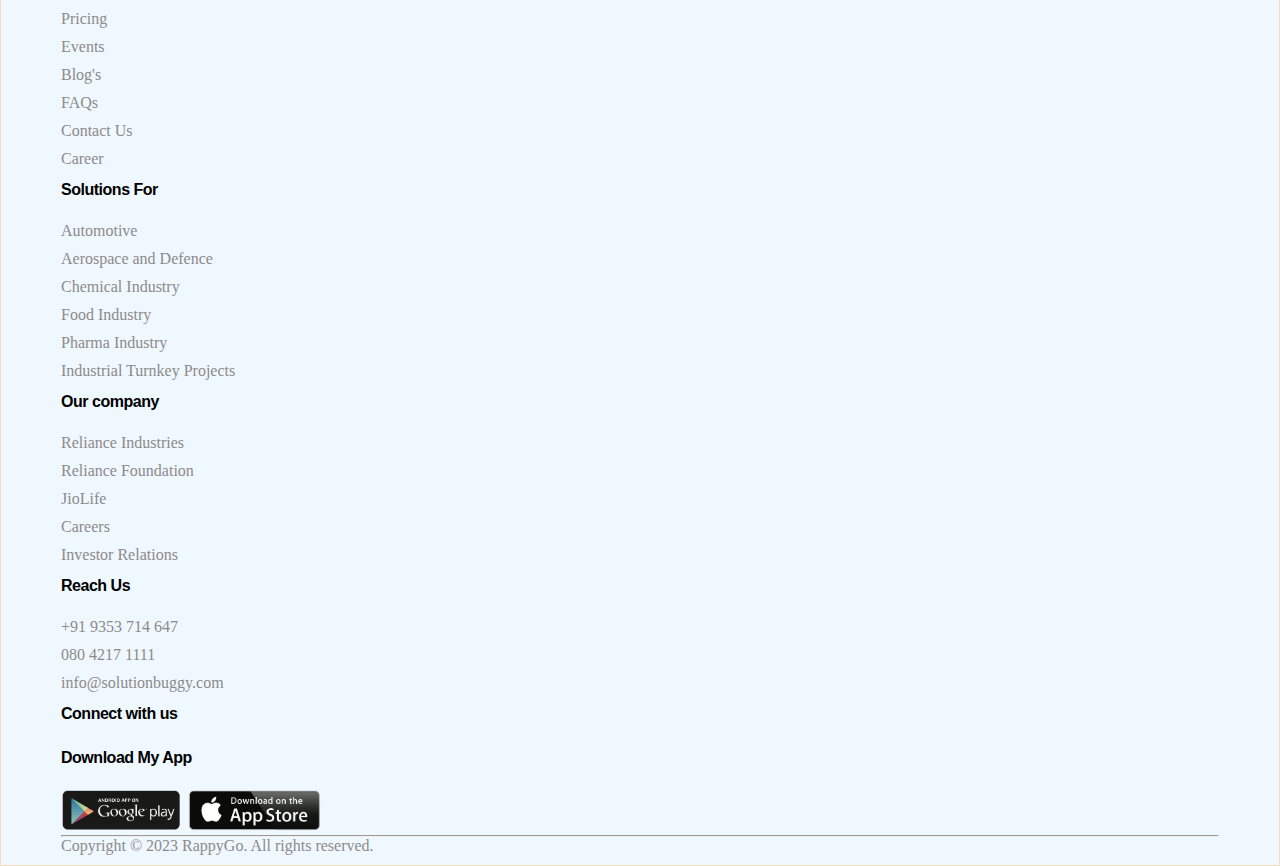
==== commit d3de9be8: "jbjb" ====
--- a/about.html
+++ b/about.html
@@ -27,7 +27,7 @@
         <div class="container">
             <div class="row">
                 <div class="col-4">
-                    <img src="./image/logo.jpg">
+                    <img src="./image/food-1487663_1920.png">
                     <!-- nav -->
                 </div>
                 <div class="butt navbar col-8">
@@ -315,7 +315,7 @@
                 <p>080 4217 1111</p>
                 <p>info@solutionbuggy.com</p>
               </div>
-              <div class=" text-center col-3">
+              <div class="footicon text-center col-3">
                 <h3>Connect with us</h3>
                 <div class="icon justify-content-center">
                 <a href="https://www.youtube.com/?gl=IN" target="blank"><i class="fa-brands fa-youtube"></i></a>
--- a/style.css
+++ b/style.css
@@ -5,8 +5,8 @@
 }
 
 .headersection img{
-    width: 100px;
-    height: 60px;
+    width: 150px;
+    height: 80px;
     margin-top: 5px;
 }
 .navbar li{
@@ -42,12 +42,12 @@
  
 }
 .banner{
-   display: flex;
-   align-items: center;
-   justify-content: space-evenly;
-   padding: 70px;
-   background-color: rgb(133, 209, 244);
-   margin-bottom: 30px;
+    display: flex;
+    align-items: center;
+    justify-content: space-evenly;
+    padding: 70px;
+    background-color: rgb(133, 209, 244);
+    margin-bottom: 30px;
 }
 .banner h4{
     text-align: center;
@@ -136,6 +136,7 @@
 .sector h3{
     margin-bottom: 30px;
 }
+
 .sector{
     text-align: center;
     padding: 60px;
@@ -711,24 +712,31 @@
     border-radius: 10px;  
     margin-bottom: 20px;
 }
-.backimgs{
-    width: 100% !important;
-    height: 500px !important;
+.backgrimg{
+    margin-bottom: 40px;
+}
+.backgrimg img{
+    width: 100%;
+    height: 500px;
     
 }
-@media screen and (min-width:320px) and (max-width:600px) {
+@media screen and (min-width:200px) and (max-width:600px) {
 
     .rows{
         display: grid;
         width: 100%;
         grid-template-columns: auto;
     }
-    
+    .backgrimg img{
+        margin: auto;
+        width: 100%;
+        height: 145px;
+        margin-bottom: 10px;
+    }
     .backimg img{
-    
         margin: auto;
-        width: 100% !important;
-        height: 300px !important;
+        width: 50% ;
+        height: 81px ;
         margin-bottom: 10px;
     }
     .sectorsection1{
@@ -742,15 +750,30 @@
         display: grid !important;
         grid-template-columns: auto !important;
     }
+    .sector p{
+        text-align: justify;
+    }
+    .sector{
+        padding: 5px;
+    }
     .banner{
         width: 100%;
     }
+    
     .formsec{
         width: 100%;
     }
     .colimg img{
-        width: 300px;
+        width: 250px;
         height: 200px;
+        margin-left: 24px;
+       
+    }
+    .consulting{
+        padding: 10px;
+    }
+    .consulting p{
+        text-align: justify;
     }
     .business{
         display: grid;
@@ -764,14 +787,24 @@
         width: 100%;
         height: 100%;
     }
+    .respon{
+        text-align: start;
+        margin-left: 50px;
+        font-size: 10px;
+    }
+    .respon h2{
+        font-size: 18px;
+    }
     .about{
        padding: 5px;
     }
     .about p{
         letter-spacing:normal;
-        align-items:start;
         padding: 0;
-    }
+        font-size: 11px;
+        text-align: inherit;
+    }
+    
     .awards img{
         height: 90px;
     }
@@ -780,21 +813,18 @@
     }
     
     .headersection img{
-        width: 300px;
-        height: 100px;
+        width: 120px;
+        height: 80px;
     }
     .butt{
-        margin-top: 90px;
-        padding-left: 50px;
+       
+        padding-left: 77px;
     }
     .banner{
         padding: 10px 0px 10px 0px;
     }
     .banner h2,p{
         text-align: center;
-    }
-    .col-7{
-        width: 100% !important;
     }
    .footer img{
     width: 200px;
@@ -841,10 +871,9 @@
     height: 247px;
     margin-bottom: 20px;
 }
-.text-center{
+.footicon{
     display: contents;
 }
-
 .sectorsection {
     text-align: center;
 }
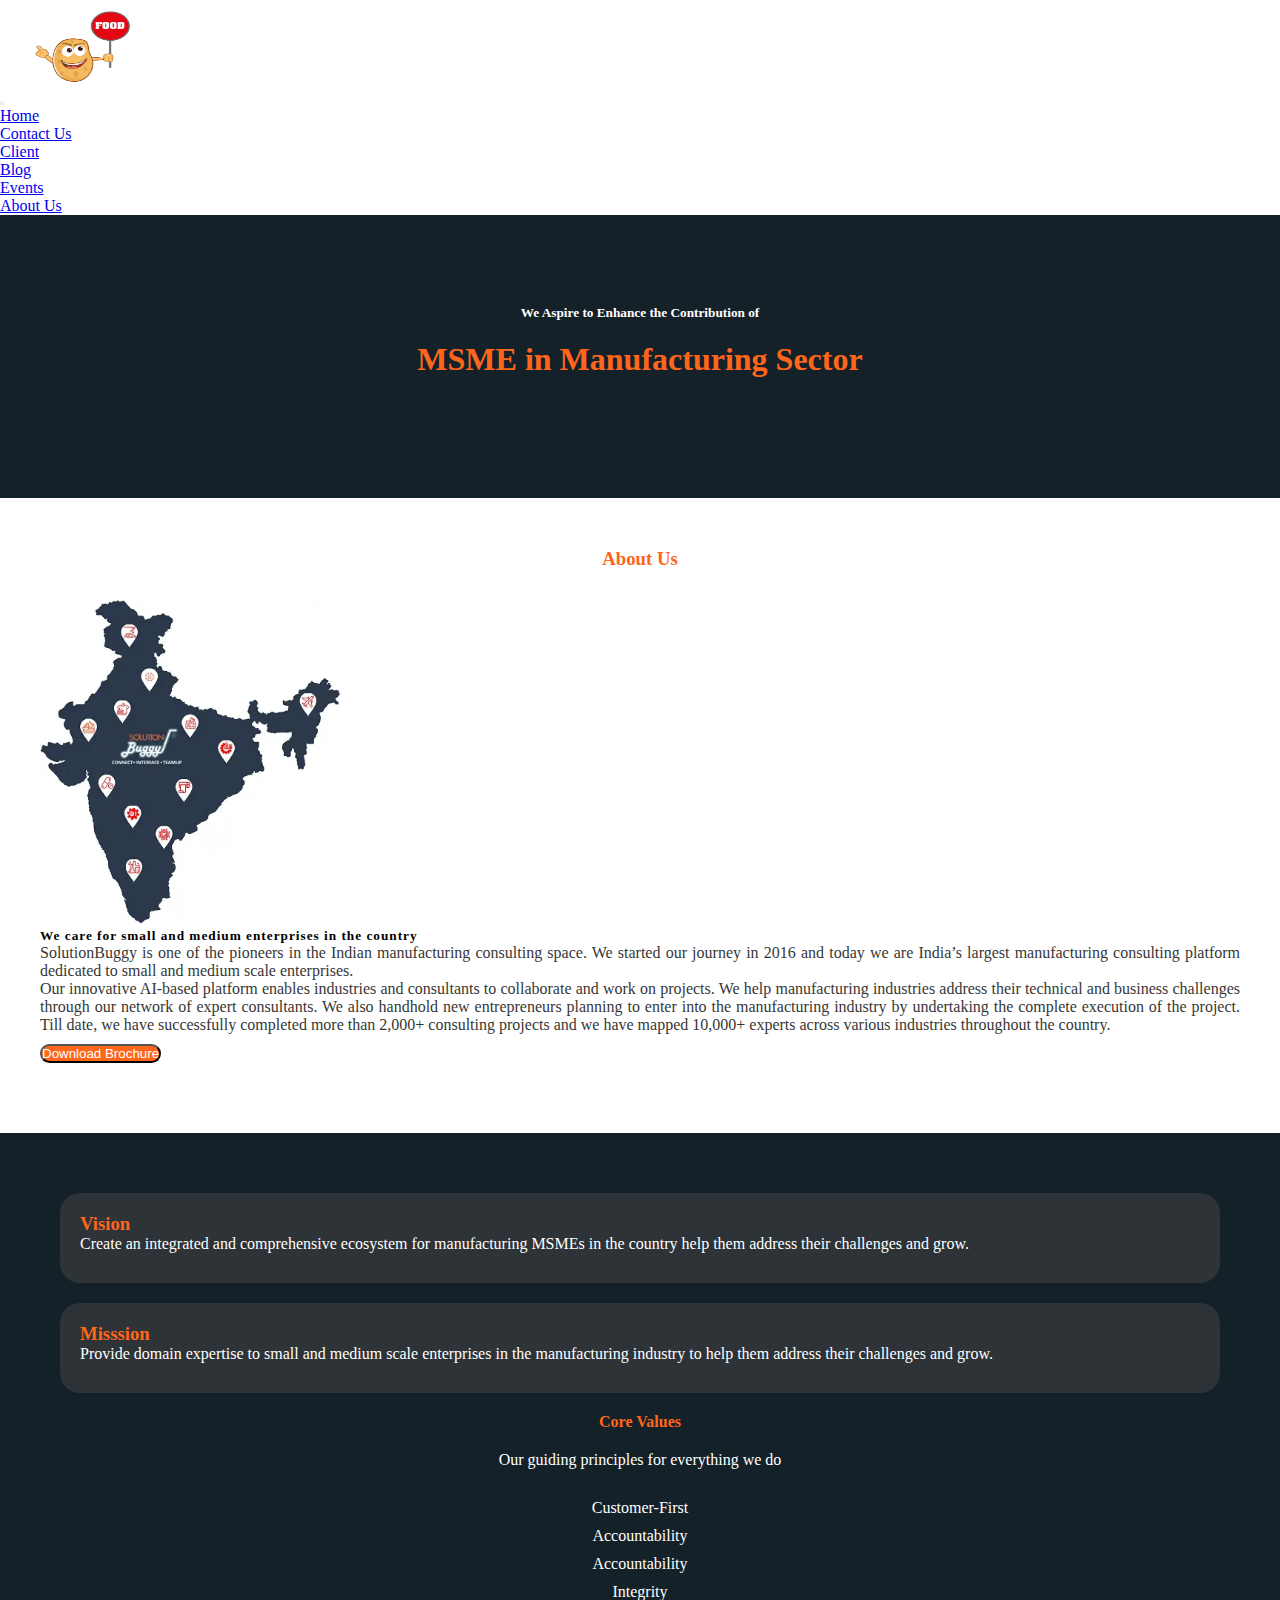
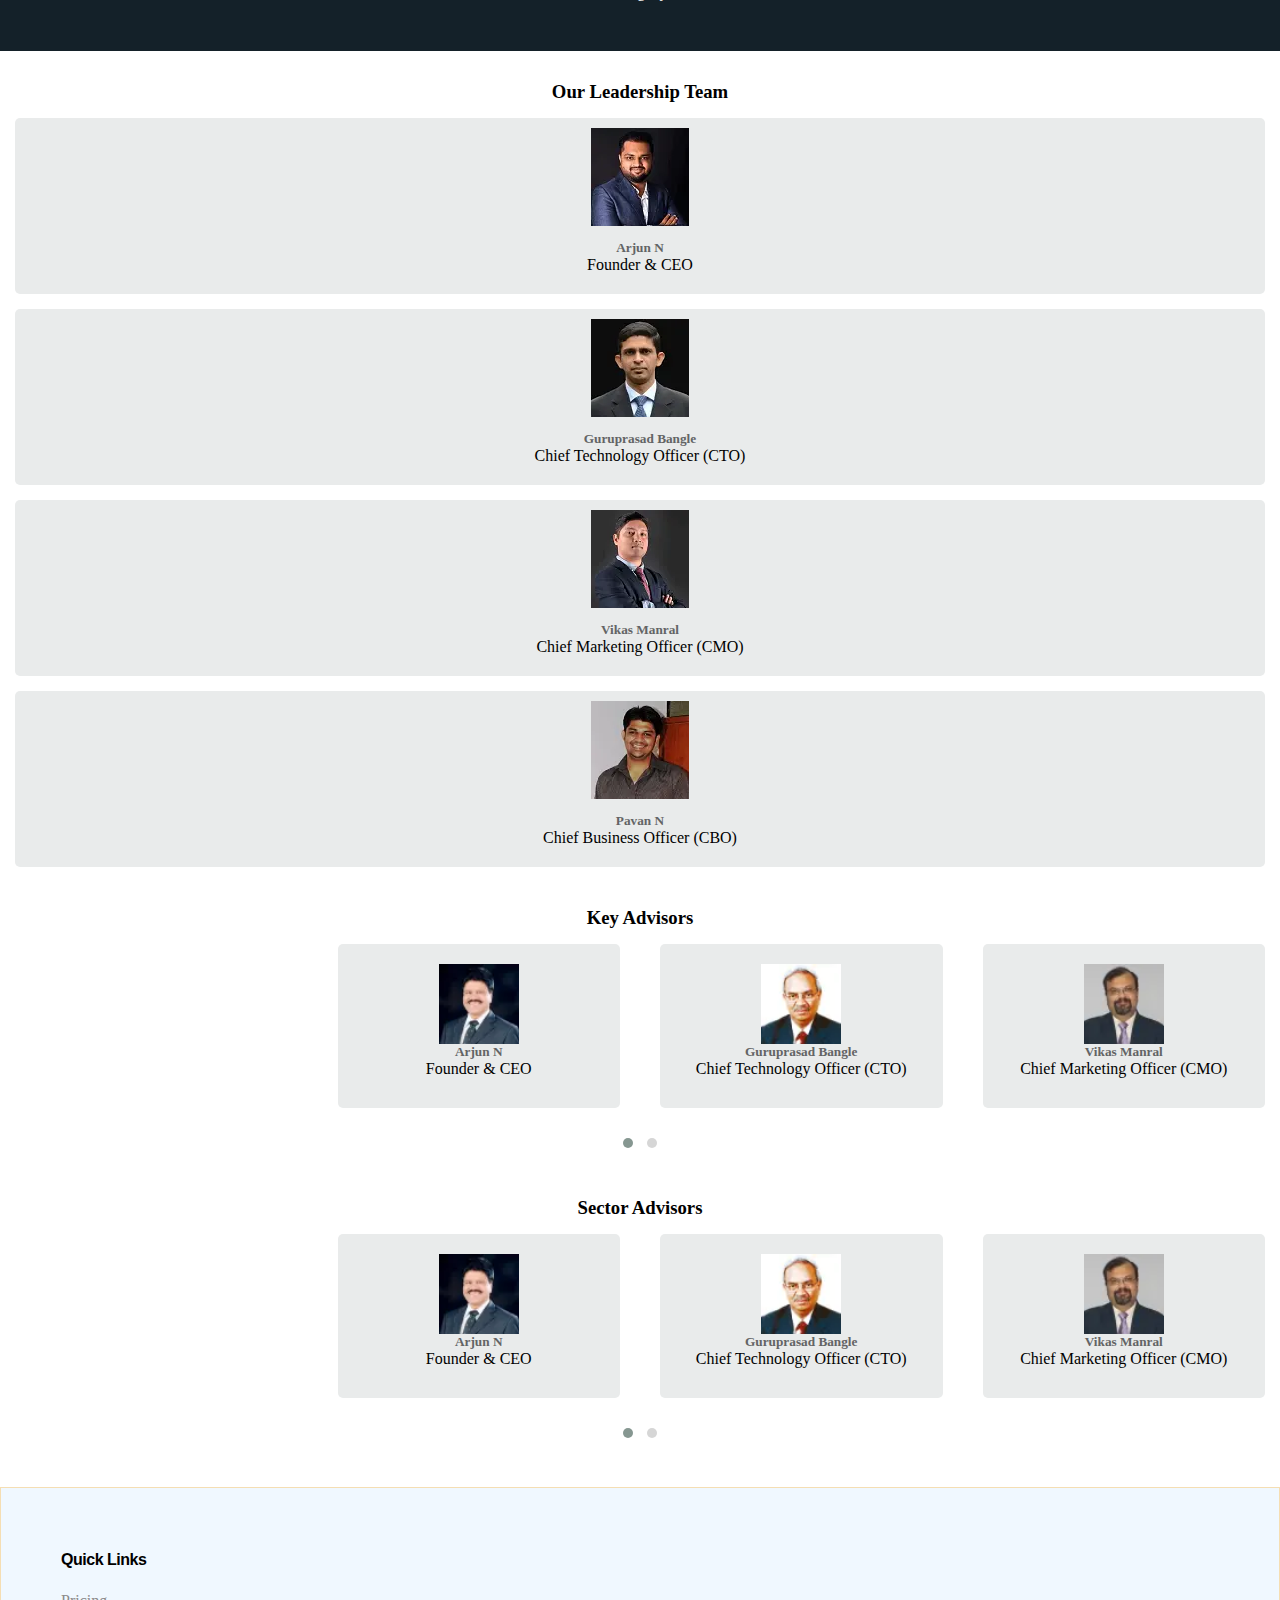
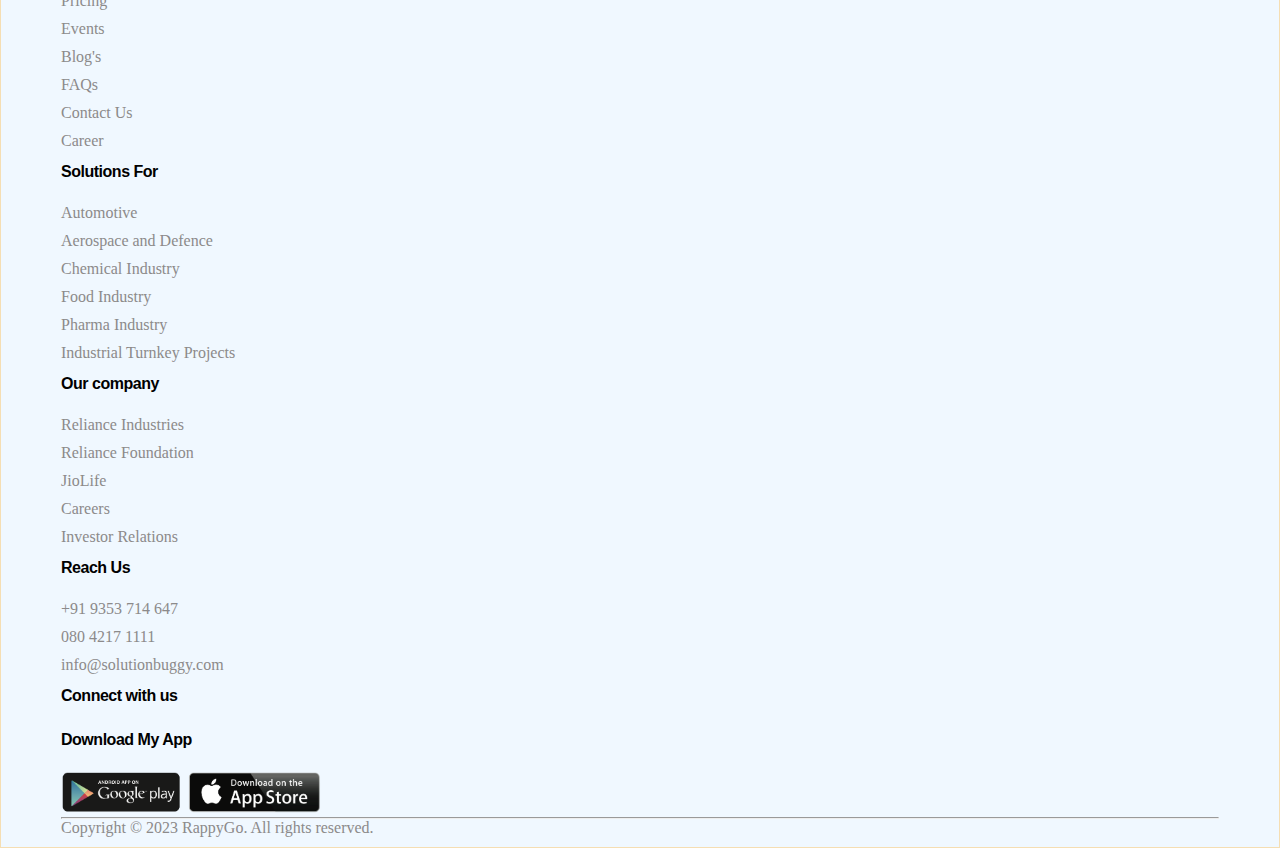
==== commit bf5f0ba7: "ser" ====
--- a/about.html
+++ b/about.html
@@ -45,9 +45,9 @@
                                         <a class="nav-link" aria-current="page" href="index.html">Home</a>
                                     </li>
                                     
-                                    <li class="nav-item">
+                                    <!-- <li class="nav-item">
                                         <a class="nav-link" href="viewproject.html">Services</a>
-                                    </li>
+                                    </li> -->
                                     <li class="nav-item">
                                         <a class="nav-link" href="contact.html">Contact Us</a>
                                     </li>
